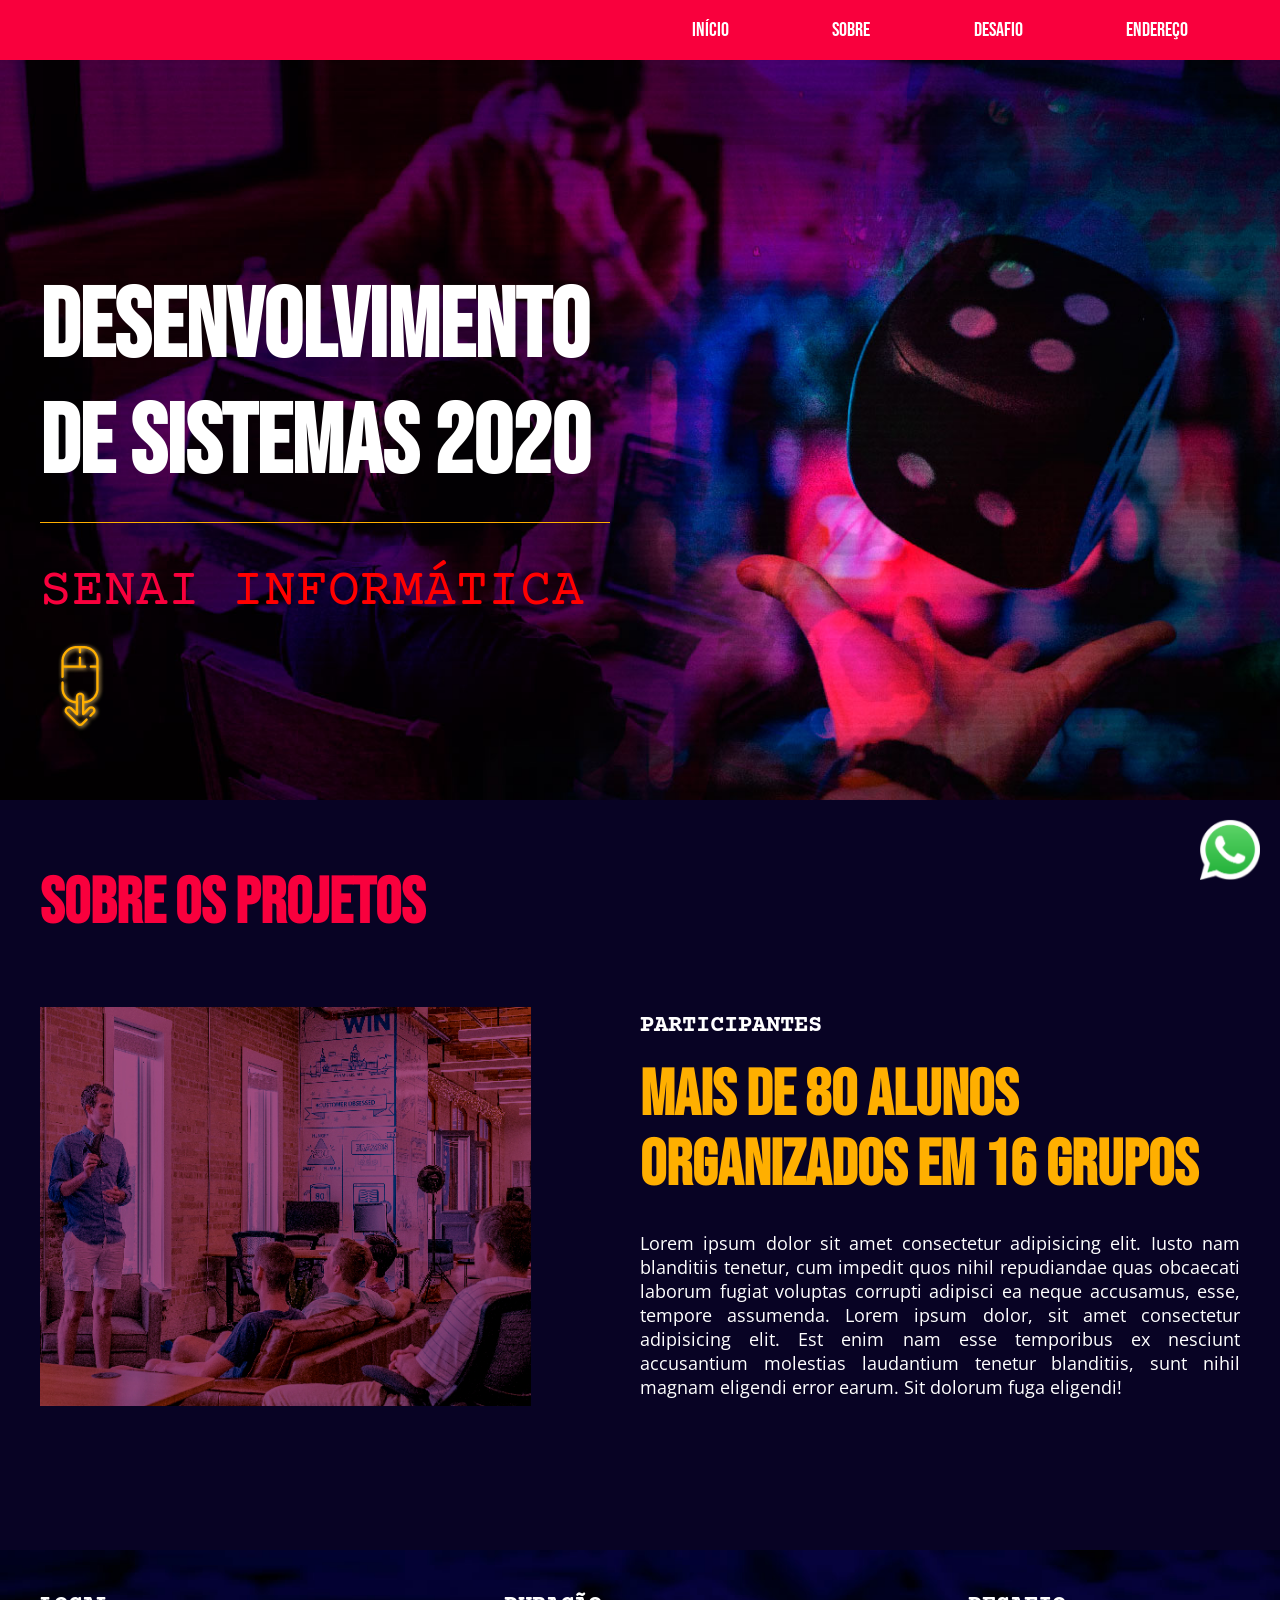
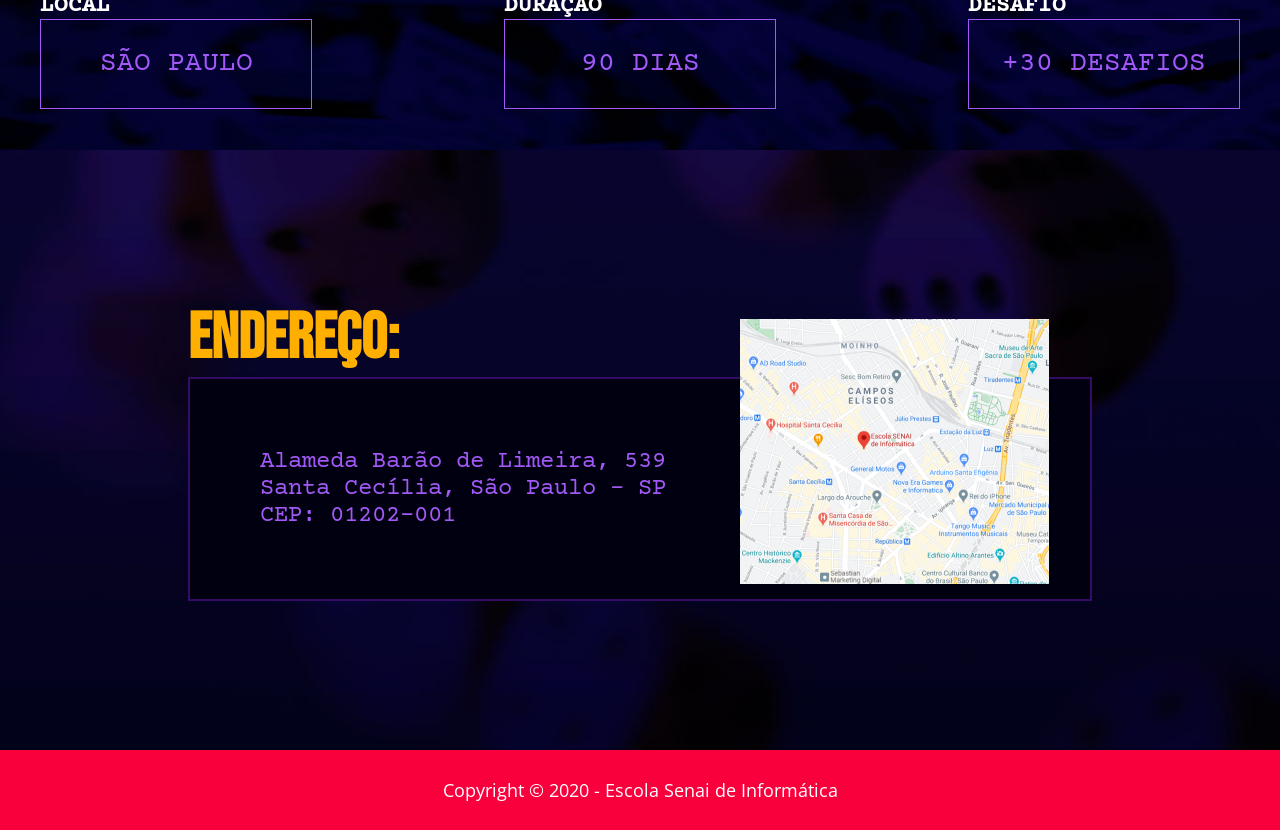
==== index.html @ 70b918bd "Desktop feito" ====
<!DOCTYPE html>
<html lang="pt-br">
    <head>
        <meta charset="UTF-8">
        <title>Landing Page - Curso de desenvolvimento de sistemas</title>
        <link rel="stylesheet" href="css/style.css">
    </head>
    <body>
        <header class="topo">
                <nav>
                    <ul>
                        <li><a href="#">Início</a></li>
                        <li><a href="#">Sobre</a></li>
                        <li><a href="#">Desafio</a></li>
                        <li><a href="#">Endereço</a></li>
                    </ul>
                </nav>
        </header>
        <!-- Início do Banner -->
        <div class="banner">
            <div class="content alinhamento-inferior">
                <div class="banner_text">
                    <h1>Desenvolvimento <br>de sistemas 2020</h1>
                    <p>SENAI <span>Informática</span></p>
                    <img src="images/mouse-down.png" alt="Mouse com uma seta apontando para baixo">
                </div><!--Fim Banner text-->
            </div><!-- fim content -->
         </div><!-- Fim do Banner -->

         <div class="bk_sobre">
            <section class="sobre">
                    <h2>Sobre os projetos</h2>
                    <div class="conteudo_sobre">
                            <img src="images/imagem-seção-sobre.jpg" alt="Homem apresentando um produto  para um grupo de pessoas.">
                            <div class="texto_sobre">
                                <h3><span class="tag">Participantes</span><br>mais de 80 alunos organizados em 16 grupos</h3>
                                <p>Lorem ipsum dolor sit amet consectetur adipisicing elit. Iusto nam blanditiis tenetur, cum impedit quos nihil repudiandae quas obcaecati laborum fugiat voluptas corrupti adipisci ea neque accusamus, esse, tempore assumenda. Lorem ipsum dolor, sit amet consectetur adipisicing elit. Est enim nam esse temporibus ex nesciunt accusantium molestias laudantium tenetur blanditiis, sunt nihil magnam eligendi error earum. Sit dolorum fuga eligendi!</p>
                            </div>
                    </div>
            </section>
         </div>
         <div class="bk_info">
             <section class="info">
                 <div class="info_card">
                     <h3>Local</h3>
                     <p>São Paulo</p>
                 </div>
                 <div class="info_card">
                    <h3>Duração</h3>
                    <p>90 Dias</p>
                </div>
                <div class="info_card">
                    <h3>Desafio</h3>
                    <p>+30 Desafios</p>
                </div>
             </section>
         </div>
         <section class="endereco">
            <div class="content alinhando-centro">
                    <div>
                        <h2>Endereço:</h2>
                        <div class="text-endereco">
                            <p>Alameda Barão de Limeira, 539<br>
                                Santa Cecília,  São Paulo - SP<br>
                                CEP: 01202-001
                            </p>
                            <img src="images/mapa.png" alt="Mapa">
                        </div>
                    </div>
            </div>
         </section>
         <footer class="rodape"> 
             <div class="content alinhando-centro">
                 <p>Copyright © 2020 - Escola Senai de Informática</p>
             </div>
         </footer>
         <a href="https://api.whatsapp.com/send?phone=5511985420000" target="_black"><img src="images/WhatsApp-icone-3.png" alt="Envie uma mensagem em nosso ZAP" class="zap"></a>  
    </body>
</html>
---- css/style.css ----
@import url('https://fonts.googleapis.com/css2?family=Bebas+Neue&family=Courier+Prime:wght@700&family=Open+Sans&display=swap');
*{
    margin: 0;
    padding: 0;
}
.topo{
    width: 100%;/*Define a largura de um elemento*/
    height: 60px;/*Define a Altura de um elemento*/
    background-color: #F9003D;/*Altera a cor de fundo*/
}
.topo nav{
    width: 1200px;
    height: 60px;
    /* background-color: #000; */
    margin:auto;
    display: flex;
    justify-content: flex-end;

}
.topo nav a{
    color:white;/*Altera a cor da fonte*/
    text-decoration: none;/*Remove o underline*/
    text-transform: uppercase;
    font-family: 'Bebas Neue', cursive;
    font-size: 20px;
    padding: 17px 50px;

    
}
.topo nav a:hover{
    background-color: #000;
    text-decoration: underline;

}
.topo nav ul{
   width: 600px;
   height: 60px;
   /* background-color: lime; */
   list-style-type: none;/*Remove os marcadore da lista*/
   display: flex; 
   justify-content: space-around;
   align-items: center;
}
.banner{
    width: 100%;
    height: 740px;
    background-image: url("../images/imagem-fundo-banner.jpg");
    background-size: cover;
    background-position: bottom;
}
.content{
    width: 1200px;
    height: 100%;
    /* background-color: rgba(204, 204, 204, 0.37); */
    margin:auto;
}
.alinhamento-inferior{
    display: flex;
    align-items: flex-end;
}
.banner_text{
    width: 570px;
    height: 530px;
    /* background-color: blueviolet; */
}
.banner_text h1{
    font-size: 97px;
    font-family: 'Bebas Neue', cursive;
    color:#fff;
    border-bottom: solid 1px #FFAF00;
    padding-bottom: 20px;
}
.banner_text p{
    font-size: 53px;
    color:#F9003D;
    text-transform: uppercase;
    margin-top: 40px;
    margin-bottom: 20px;
    font-family: 'Courier Prime', monospace;
}
.banner_text span{
    color:red;
}

/*Sobre*/

.bk_sobre{
    width: 100%;
    height: 750px;
    background-color: #080324;
}
.sobre{
    width: 1200px;
    height: 100%;
    margin: 0 auto;
    position: relative;
}
.sobre h2{
    font-size: 64px;
    color: #F9003D;
    font-family: 'Bebas Neue', cursive;
    padding-top: 65px;
    padding-bottom: 65px;
}
.conteudo_sobre{
    display: flex;
    justify-content: space-between;
    
}
.conteudo_sobre img{
    width: 491px;
}
.texto_sobre{
    width: 600px;

}
.texto_sobre h3{
    font-family: 'Bebas Neue', cursive;
    font-size: 64px;
    color: #FFAF00;
    line-height:70px;
    margin-top: -30px;
    margin-bottom: 30px;

}
.tag{
    font-family: 'Courier Prime', monospace;
    font-size: 24px;
    color:#fff;
    text-transform: uppercase;

}
.texto_sobre p{
    font-size: 18px;
    font-family: 'Open Sans', sans-serif;
    color:#fff;
    text-align: justify;
}
.bk_info{
    width: 100%;
    height: 200px;
    background-image: url("../images/imagem-fundo-info.jpg");
    background-size: cover;
}
.info{
    width: 1200px;
    height: 100%;
    /* background-color: rgba(255, 255, 255, 0.253);s */
    margin: 0 auto;
    font-family: 'Courier Prime', monospace;
    text-transform: uppercase;
    display: flex;
    justify-content: space-between;
    align-items: center;
}
.info_card h3{
    color: #fff;
    font-size: 24px;
}
.info_card p{
    width: 270px;
    font-size: 28px;
    color: #A259F7;
    border: solid 1px #A259F7;
    text-align: center;
    padding: 1em 0;
}
.endereco{
    width: 100%;
    height: 600px;
    background-image: url("../images/imagem-fundo-ranking.jpg");
    background-size: cover;
    background-position: center;
}
.endereco h2{
    font-size: 64px;
    font-family: 'Bebas Neue', cursive;
    color: #FFAF00;
}
.text-endereco{
    width: 900px;
    height: 220px;
    background-color: #010010;
    border:solid 2px #340B65;
    position: relative;
    display: flex;
    align-items: center;
}
.text-endereco p{
    color:#A259F7;
    font-size: 24px;
    margin-left: 70px;
    font-family: 'Courier Prime', monospace;

}
.alinhando-centro{
    display: flex;
    justify-content: center;
    align-items: center;
}
.text-endereco img{
   position: absolute;
   top:-60px;
   left: 550px;
}
.rodape{
    width: 100%;
    height: 80px;
    background-color: #F9003D;
    font-family: 'Open Sans', sans-serif;
    font-size: 18px;
    color:#fff;
}
.zap{
    width: 60px;
    position: fixed;
    bottom: 20px;
    right: 20px;

}
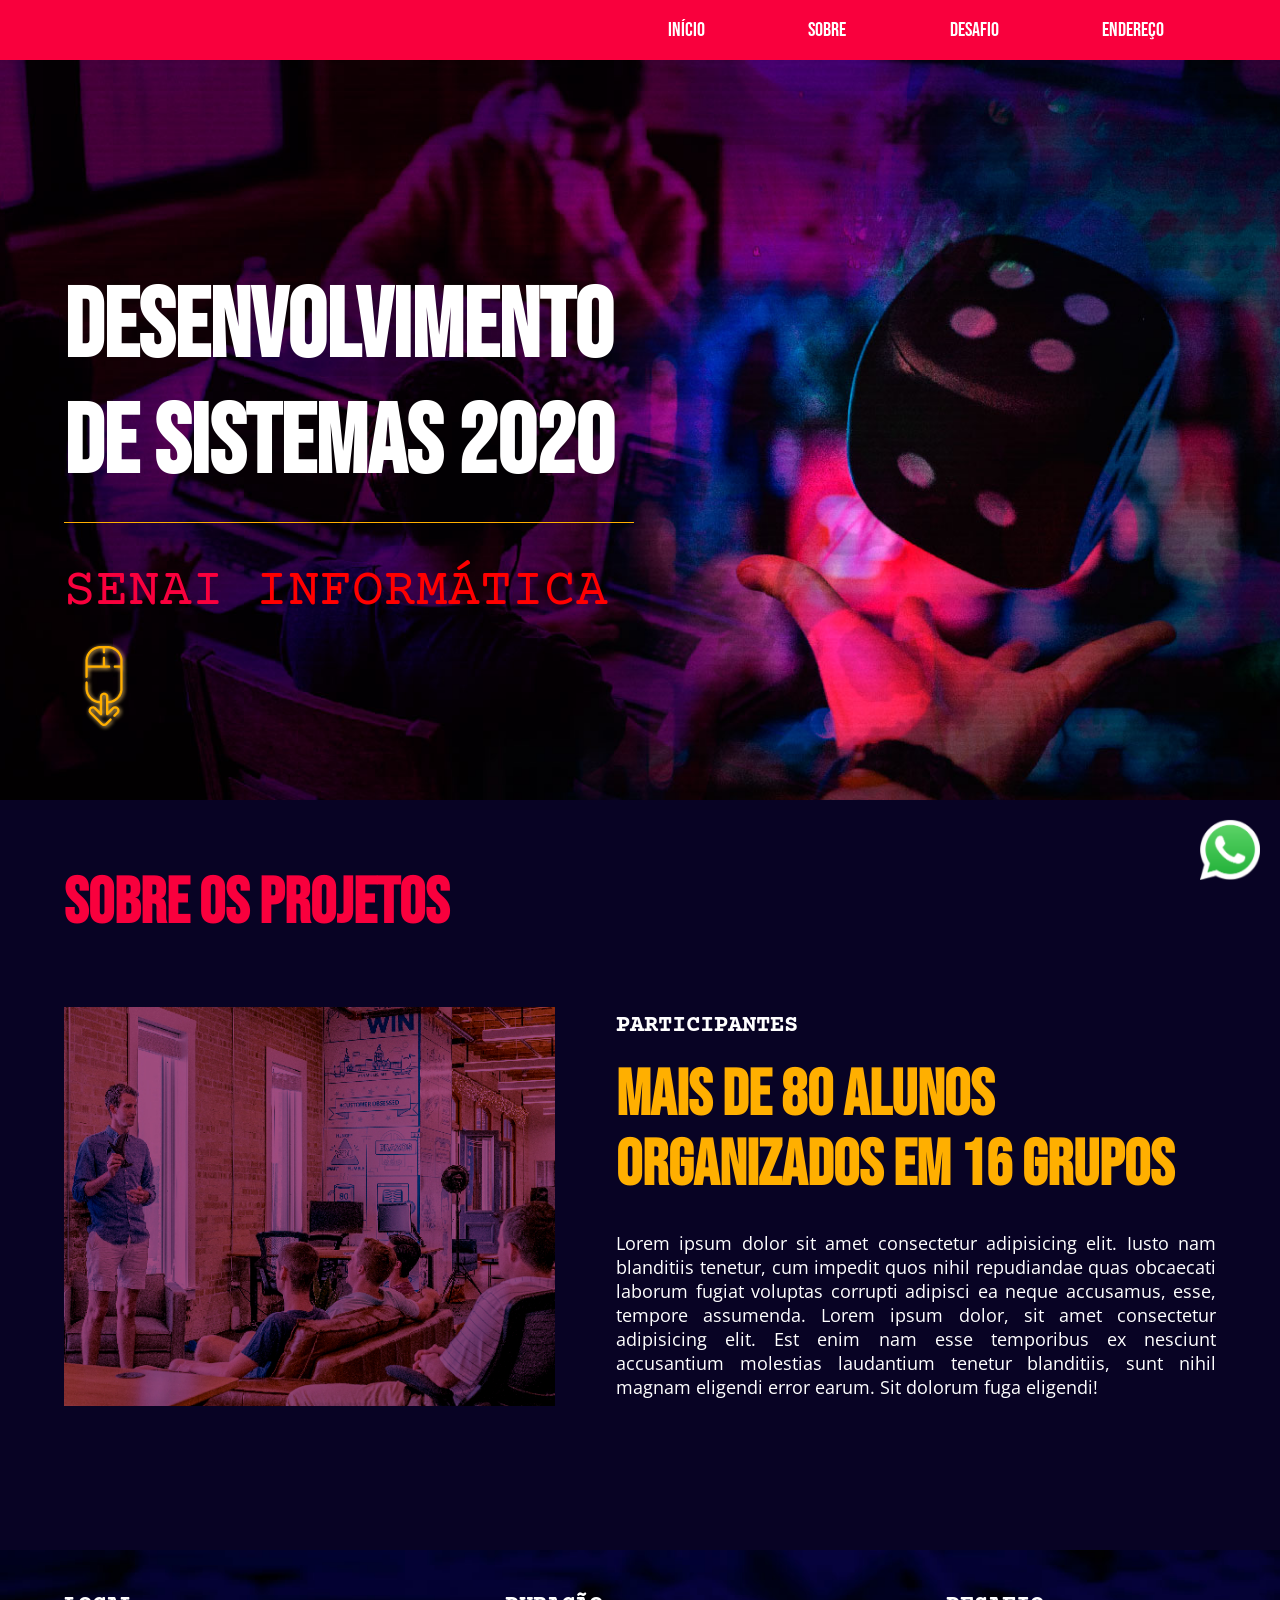
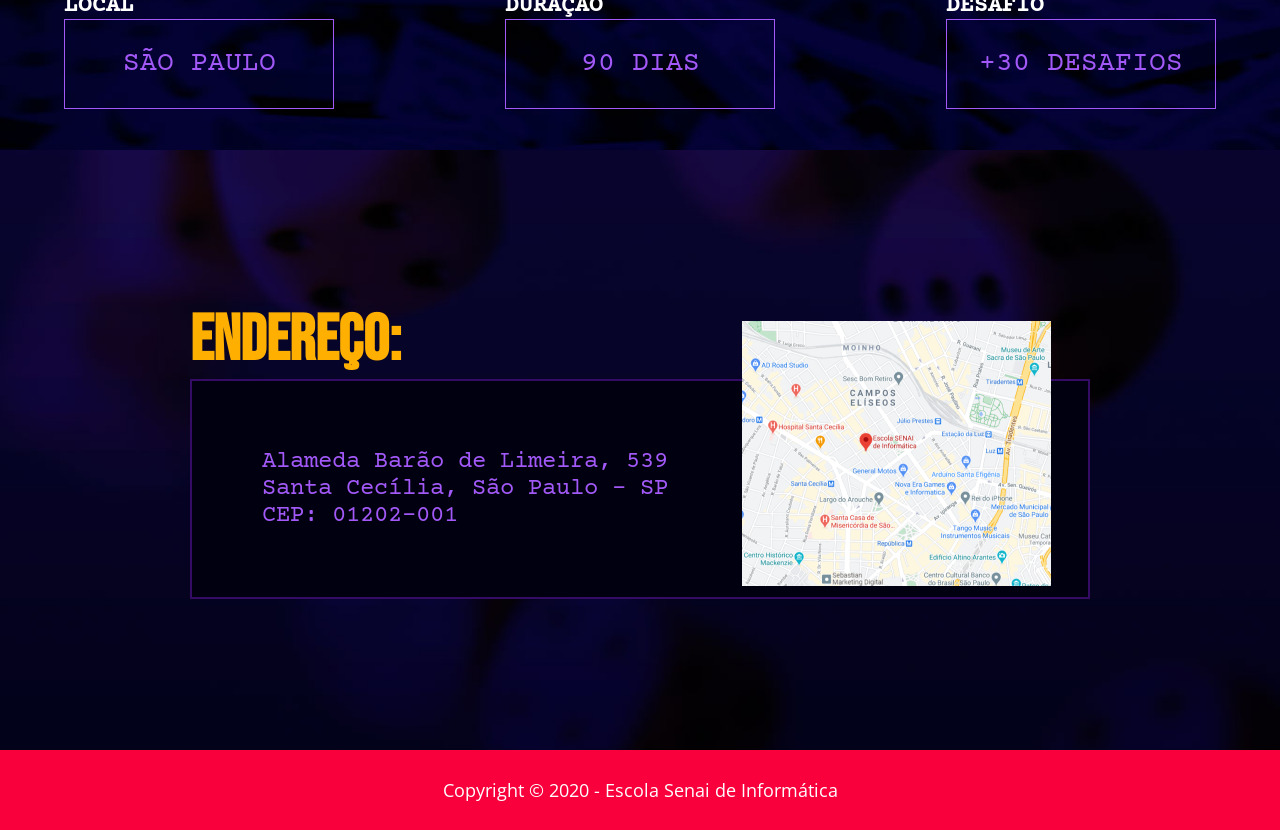
==== commit d9647275: "Responsivo de 768 até 1200" ====
--- a/index.html
+++ b/index.html
@@ -2,6 +2,7 @@
 <html lang="pt-br">
     <head>
         <meta charset="UTF-8">
+        <meta name="viewport" content="width=device-width, initial-scale=1.0">
         <title>Landing Page - Curso de desenvolvimento de sistemas</title>
         <link rel="stylesheet" href="css/style.css">
     </head>
@@ -31,7 +32,12 @@
             <section class="sobre">
                     <h2>Sobre os projetos</h2>
                     <div class="conteudo_sobre">
-                            <img src="images/imagem-seção-sobre.jpg" alt="Homem apresentando um produto  para um grupo de pessoas.">
+                            <picture>
+                                <source media="(max-width: 768px)" srcset="images/reuniao-profissional-trabalho-carreira.png">
+                                <source media="(max-width: 1200px)" srcset="images/sobre-2.jpg">
+                                <img src="images/imagem-seção-sobre.jpg" alt="Homem apresentando um produto  para um grupo de pessoas.">
+                            </picture>
+
                             <div class="texto_sobre">
                                 <h3><span class="tag">Participantes</span><br>mais de 80 alunos organizados em 16 grupos</h3>
                                 <p>Lorem ipsum dolor sit amet consectetur adipisicing elit. Iusto nam blanditiis tenetur, cum impedit quos nihil repudiandae quas obcaecati laborum fugiat voluptas corrupti adipisci ea neque accusamus, esse, tempore assumenda. Lorem ipsum dolor, sit amet consectetur adipisicing elit. Est enim nam esse temporibus ex nesciunt accusantium molestias laudantium tenetur blanditiis, sunt nihil magnam eligendi error earum. Sit dolorum fuga eligendi!</p>
--- a/css/style.css
+++ b/css/style.css
@@ -2,6 +2,7 @@
 *{
     margin: 0;
     padding: 0;
+    box-sizing: border-box;
 }
 .topo{
     width: 100%;/*Define a largura de um elemento*/
@@ -9,7 +10,8 @@
     background-color: #F9003D;/*Altera a cor de fundo*/
 }
 .topo nav{
-    width: 1200px;
+    width: 90%; /* %, vw, em*/
+    max-width: 1200px;
     height: 60px;
     /* background-color: #000; */
     margin:auto;
@@ -33,7 +35,9 @@
 
 }
 .topo nav ul{
-   width: 600px;
+
+   width: 90%;
+   max-width: 600px;
    height: 60px;
    /* background-color: lime; */
    list-style-type: none;/*Remove os marcadore da lista*/
@@ -49,7 +53,8 @@
     background-position: bottom;
 }
 .content{
-    width: 1200px;
+    width:90%;
+    max-width: 1200px;
     height: 100%;
     /* background-color: rgba(204, 204, 204, 0.37); */
     margin:auto;
@@ -90,7 +95,8 @@
     background-color: #080324;
 }
 .sobre{
-    width: 1200px;
+    width: 90%;
+    max-width: 1200px;
     height: 100%;
     margin: 0 auto;
     position: relative;
@@ -108,7 +114,9 @@
     
 }
 .conteudo_sobre img{
-    width: 491px;
+    width: 100%;
+    max-width: 491px;
+    margin-right: 2em;
 }
 .texto_sobre{
     width: 600px;
@@ -143,7 +151,8 @@
     background-size: cover;
 }
 .info{
-    width: 1200px;
+    width: 90%;
+    max-width: 1200px;
     height: 100%;
     /* background-color: rgba(255, 255, 255, 0.253);s */
     margin: 0 auto;
@@ -218,3 +227,55 @@
     right: 20px;
 
 }
+
+@media screen and (max-width: 1200px){
+    .topo nav{
+        width: 80%;
+    }
+    .content{
+        width: 80%;
+    }
+    .bk_sobre{
+        height: auto;
+        padding-bottom: 4em;
+    }
+    .conteudo_sobre {
+        flex-direction: column;
+        
+    }
+    .conteudo_sobre img{
+        width: 100%;
+        max-width: 600px;
+        margin-bottom: 2em;
+    }
+    .sobre{
+        width: 80%;
+        display: flex;
+        flex-direction: column;
+        align-items: center;
+    }
+    .info_card p{
+        width: 220px;
+    }
+    .endereco{
+        height: auto;
+        padding: 3em 0;
+    }
+    .text-endereco{
+        width: 100%;
+        max-width: 900px;
+        height: auto;
+        flex-direction: column;
+        padding: 2em 2em;
+        
+    }
+    .text-endereco p{
+        margin-left: unset;
+        margin-bottom: 2em;
+    }
+    .text-endereco img{
+        position: unset;
+    } 
+
+}
+
